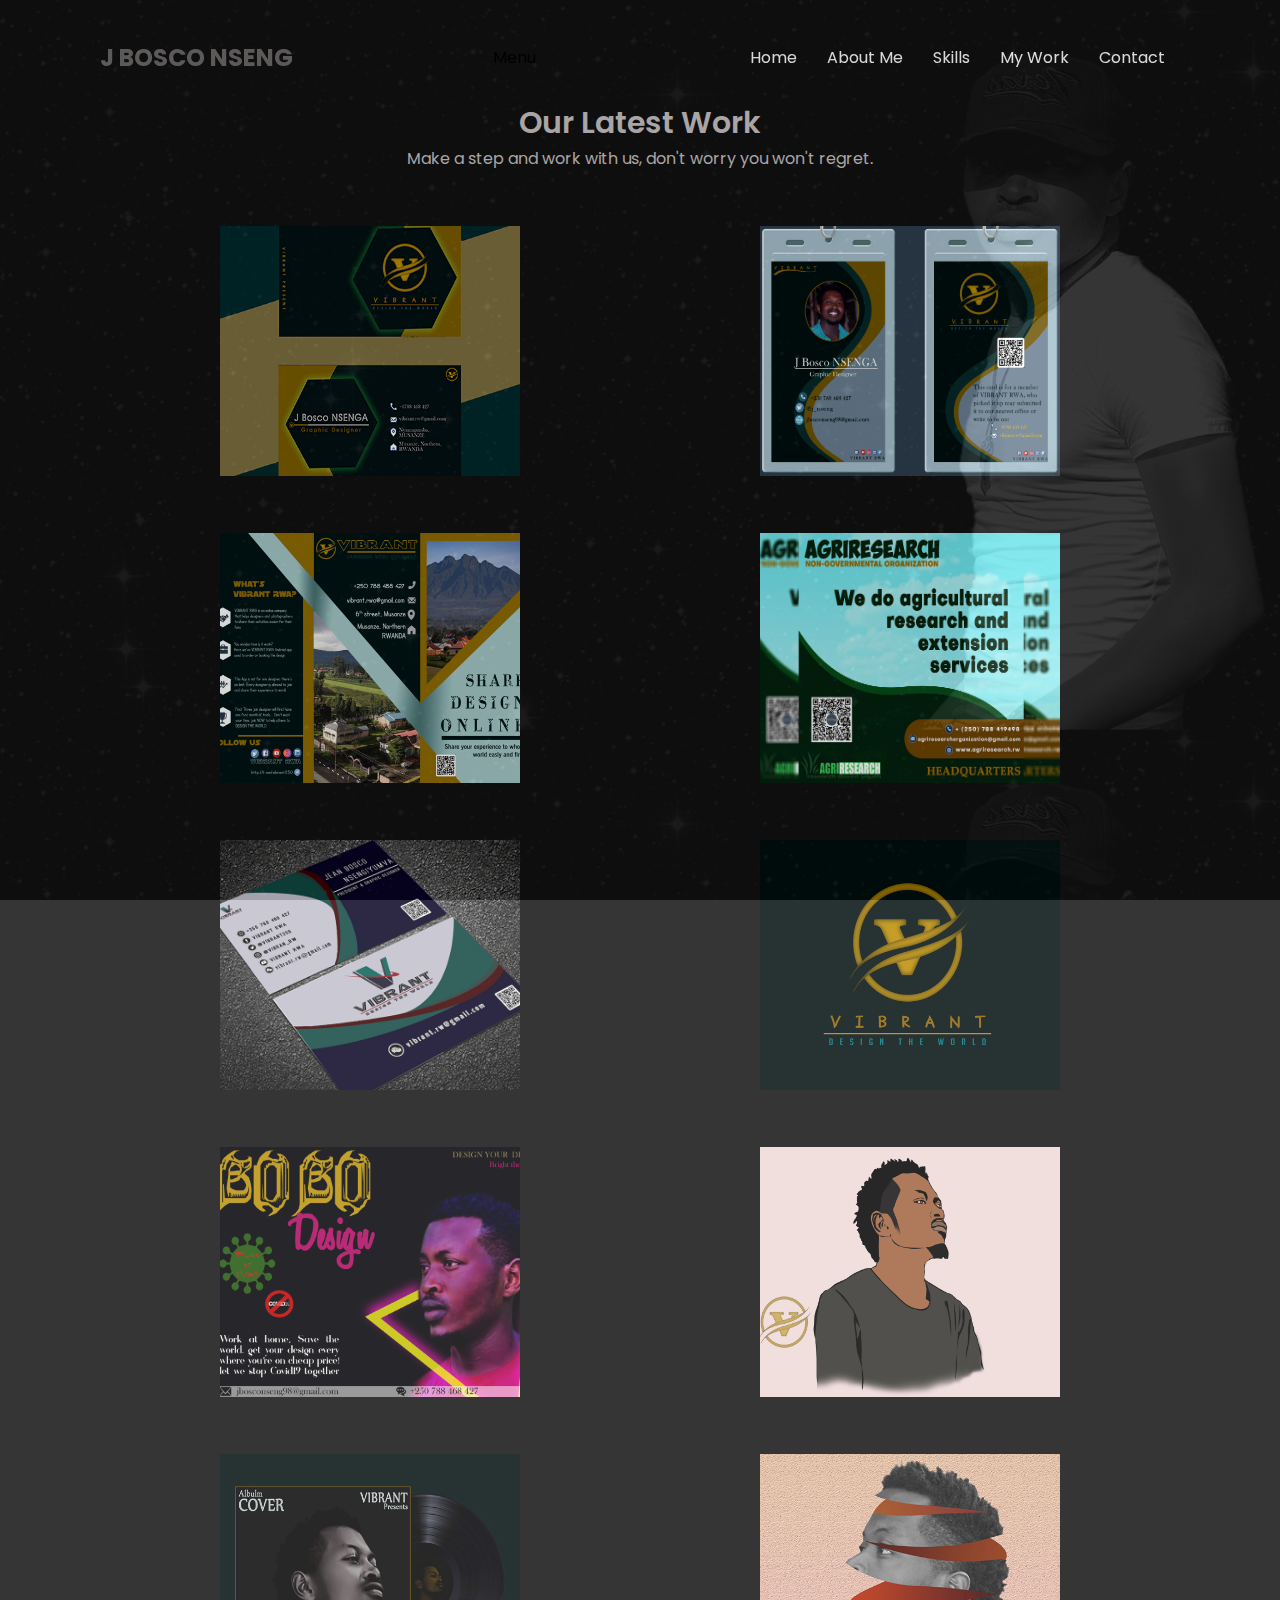
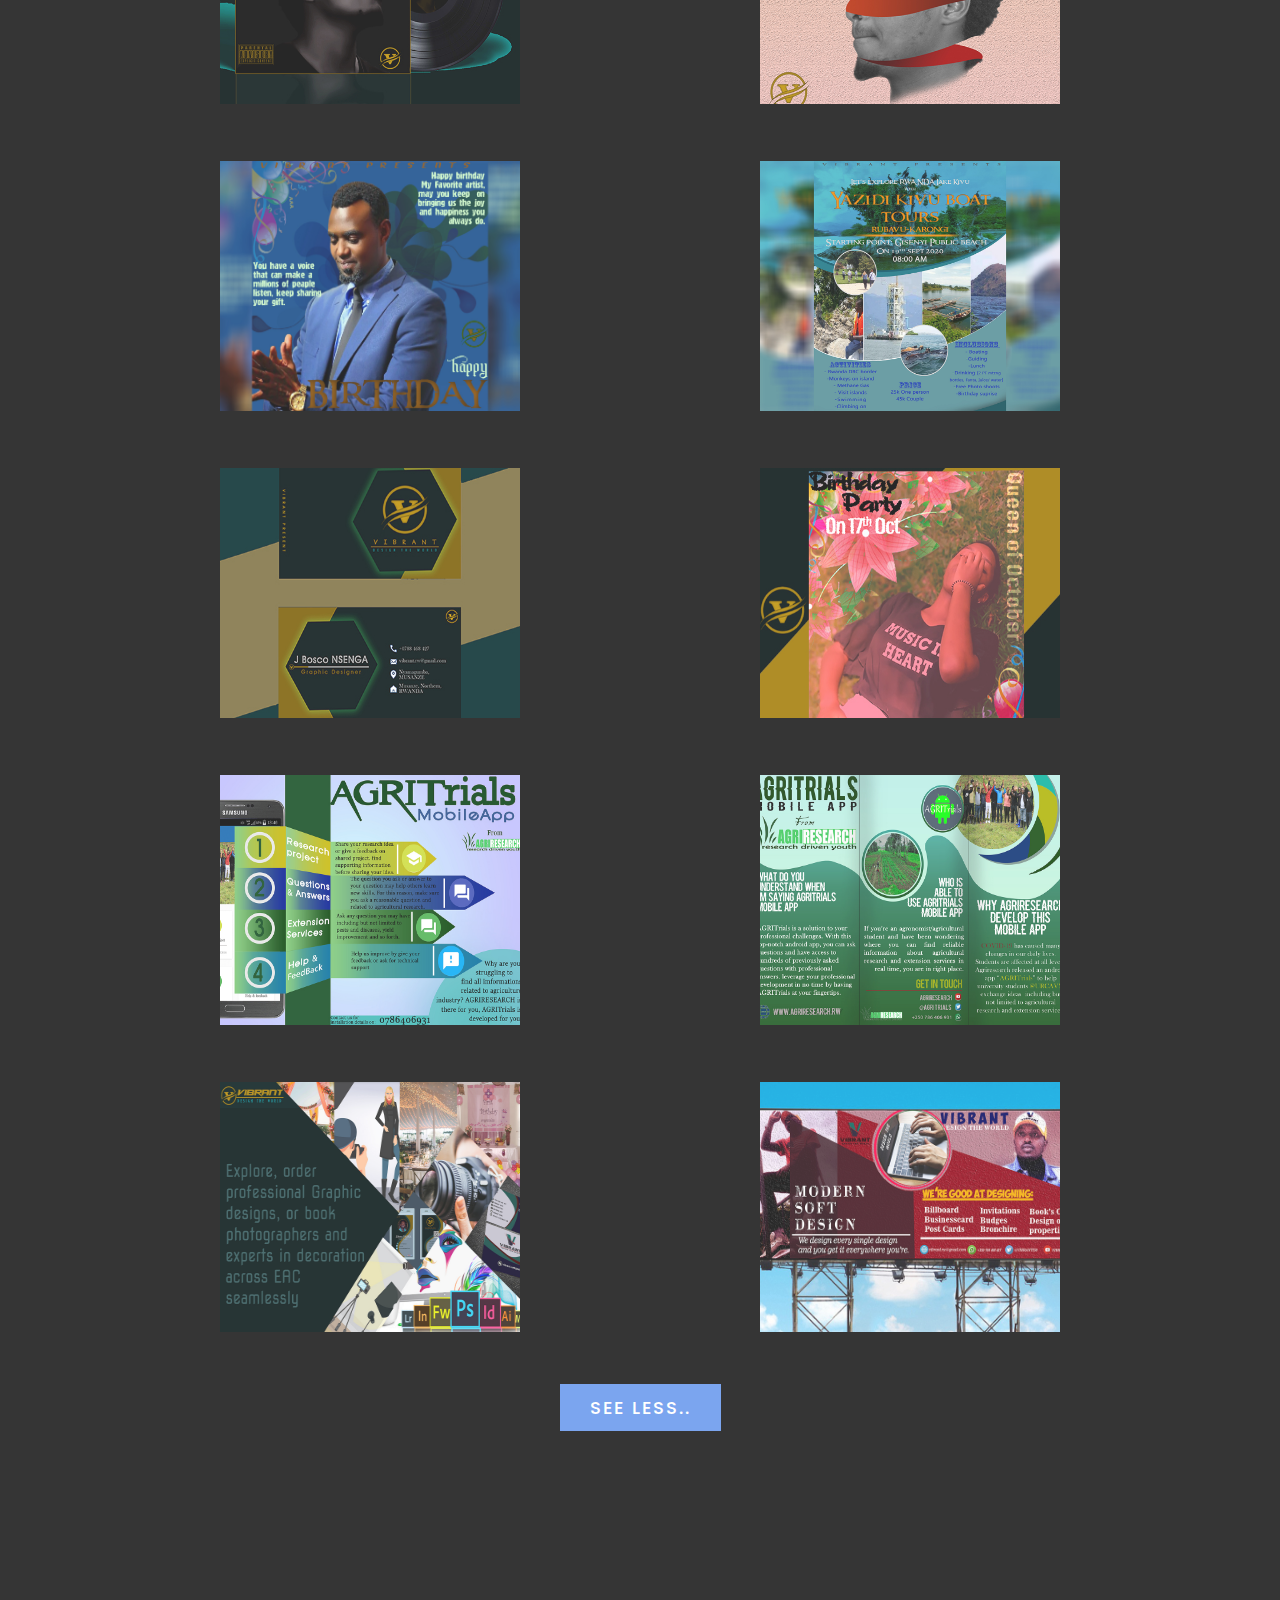
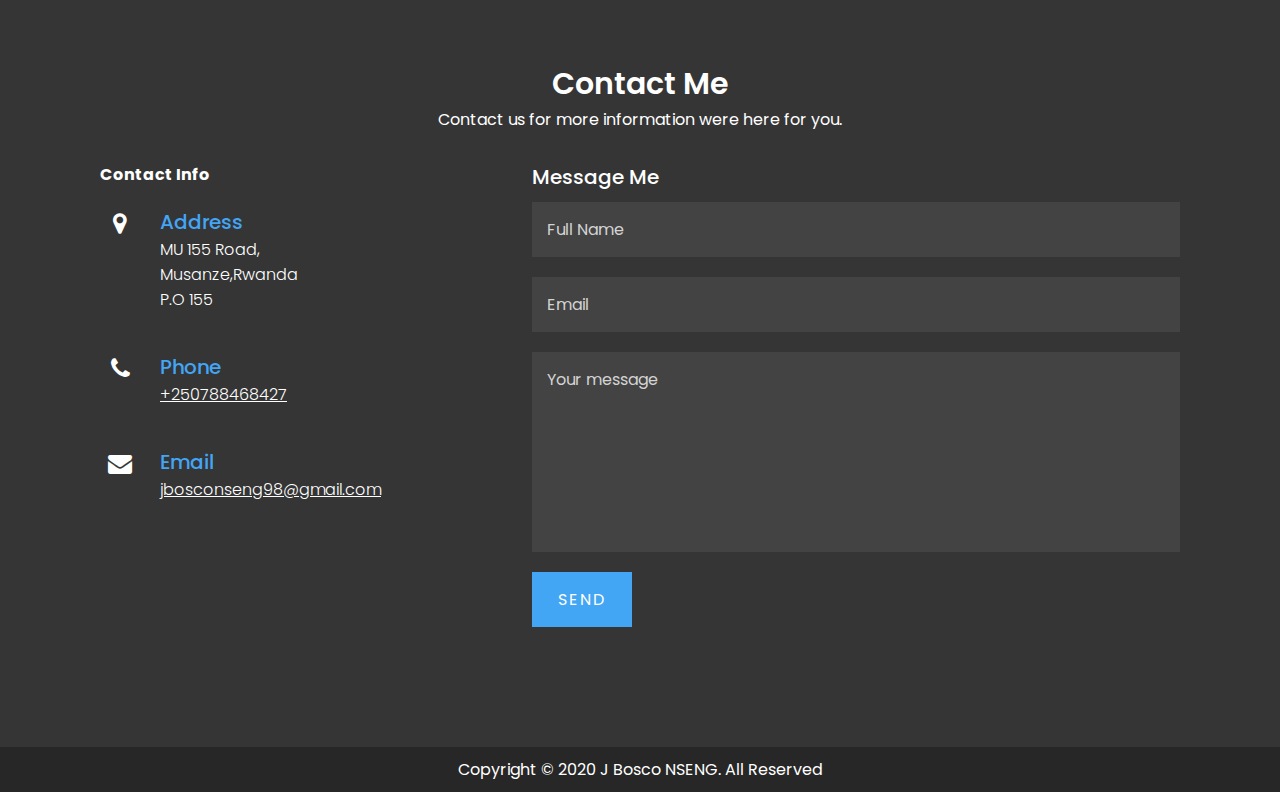
==== more.html @ 88c41217 "Add files via upload" ====
<!DOCTYPE html>
<html lang="en">
<head>
    <meta charset="UTF-8">
    <meta name="viewport" content="width=device-width, initial-scale=1.0">
    <link rel="stylesheet" href="https://stackpath.bootstrapcdn.com/font-awesome/4.7.0/css/font-awesome.min.css">
    <link rel="stylesheet" href="mystyle.css">
    <title>J Bosco Nseng</title>
</head>  

<body class="bground">
      <header>
        <a href="#" class="logo" style="opacity: 50%;">J Bosco NSENG</a>
        <div class="toggle" onclick="toggleMenu()">Menu</div>
        <ul class="menu">
          <li><a href="index.html" onclick="toggleMenu()">Home</a></li>
            <li><a href="index.html#about" onclick="toggleMenu()">About Me</a></li>
            <li><a href="index.html#skills" onclick="toggleMenu()">Skills</a></li>
            <li><a href="index.html#work" onclick="toggleMenu()">My Work</a></li>
            <li><a href="#contact" onclick="toggleMenu()">Contact</a></li>
        </ul>
    </header>
 <section class="work" id="work" style="background-color: #111;">
    <div class="heading" style="color: #c9c3c3">
        <h2>Our Latest Work</h2>
        <p>Make a step and work with us, don't worry you won't regret.</p>
    </div>
    <div class="content" align="center">
        <div class="workBx">
            <img style="width: 300px; height: 250px;" src="BCard2.jpg" >

        </div>
        <div class="workBx">
            <img style="width: 300px; height: 250px;" src="Idtemplate.jpg" >
        </div>
        <div class="workBx">
            <img style="width: 300px; height: 250px;" src="Brochure.jpg" >
        </div>
        <div class="workBx">
            <img style="width: 300px; height: 250px;" src="Final.jpg" >
        </div>
          <div class="workBx">
            <img style="width: 300px; height: 250px;" src="Cardtamplete.jpg" >
        </div>
        <div class="workBx">
            <img style="width: 300px; height: 250px;" src="Official_Logo.jpg" >
        </div>
        <div class="workBx">
            <img style="width: 300px; height: 250px;" src="Recovered.jpg" >
        </div>
        <div class="workBx">
            <img style="width: 300px; height: 250px;" src="DSC_11281.jpg" >
        </div>
          <div class="workBx">
            <img style="width: 300px; height: 250px;" src="BoBo.jpg" >
        </div>
        <div class="workBx">
            <img style="width: 300px; height: 250px;" src="face.jpg" >
        </div>
        <div class="workBx">
            <img style="width: 300px; height: 250px;" src="Kitoko.jpg" >
        </div>
        <div class="workBx">
            <img style="width: 300px; height: 250px;" src="Yazid.jpg" >
        </div>
          <div class="workBx">
            <img style="width: 300px; height: 250px;" src="BCard2.jpg" >
        </div>
        <div class="workBx">
            <img style="width: 300px; height: 250px;" src="nelly.jpg" >
        </div>
        <div class="workBx">
            <img style="width: 300px; height: 250px;" src="AgriTrials-Recovered.jpg" >
        </div>
        <div class="workBx">
            <img style="width: 300px; height: 250px;" src="Bronchire.jpg" >
        </div>
                <div class="workBx">
            <img style="width: 300px; height: 250px;" src="cover_black.jpg" >
        </div>
        <div class="workBx">
            <img style="width: 300px; height: 250px;" src="Billboard.jpg" >
        </div>
    </div>
  <div class="heading">
        <a href="index.html#work" class="btn" target="">See less..</a>
    </div>
   </section>
   
   <section class="contacts" id="contact">
    <div class="heading white">
        <h2>Contact Me</h2>
        <p>Contact us for more information were here for you.</p>
    </div>
    <div class="content">
        <div class="contactInfo">
            <p style="color: #fff;"><strong>Contact Info</strong></p>
            <div class="contactInfoBx">
              <div class="box">
                    
                <div class="icon">
                    <i class="fa fa-map-marker" aria-hidden="true"></i>
                </div>
                <div class="text">
                    <h3>Address</h3>
                    <p>MU 155 Road,<br>Musanze,Rwanda<br>P.O 155</p>
                </div>
              </div>
              <div class="box">
                <div class="icon">
                    <i class="fa fa-phone" aria-hidden="true"></i>
                </div>
                <div class="text">
                    <h3>Phone</h3>
                    <p><a style="color: #fff;" href="tel:+250788468427" target="_blank"> +250788468427</a></p>
                </div>
              </div>
              <div class="box">
                <div class="icon">
                    <i class="fa fa-envelope" aria-hidden="true"></i>
                </div>
                <div class="text">
                    <h3>Email</h3>
                    <p><a style="color: #fff;" href="mailto:jbosconseng98@gmail.com" target="_blank"> jbosconseng98@gmail.com</a></p>
                </div>

              </div>
            </div>
        </div>
        <div class="formBx">
            <form>
                <h3>Message Me</h3>
                <input type="text" name="" placeholder="Full Name">
                <input type="email" name="" placeholder="Email">
                <textarea placeholder="Your message"></textarea>
                <input type="submit" value="Send">
            </form>
        </div>
    </div>
   </section><div class="copyright">
       <p>Copyright &copy; 2020 J Bosco NSENG. All Reserved</p>
   </div>
   <script type="text/javascript">
   window.addEventListener('scroll', function(){
       var header = document.querySelector('header');
       header.classList.toggle('sticky', window.scrollY > 0);
   })
   function toggleMenu(){
   var menuToggle = document.querySelector('.toggle');
   var menu = document.querySelector('.menu');
   menuToggle.classList.toggle('active');
   menu.classList.toggle('active');
   }
</script>
</body>
</html>
---- mystyle.css ----
@import url('http://fonts.googleapis.com/css?family=poppins:200,300,400,500,600,700,800,900&display=swap');

*{
    margin: 0;
    padding: 0;
    box-sizing: border-box;
    font-family: 'poppins', sans-serif;
    scroll-behavior: smooth;
}
section{
    padding: 100px;
}
 .bground{
        background-image: url(Wallpaper.jpg);
        background-attachment: fixed;
        background-repeat: ;
        background-size: 100%;
        opacity: 85%;
    }
.banner{
    position: relative;
    min-height: 100vh;
    background: url('Wallpaper1.jpg');
    background-size: cover;
    background-position: right;
    display: flex;
    justify-content: space-between;
    align-items: right;
}

.banner h2{
    font-size: 3em;
    color: #fff;
    font-weight: 400;
    line-height: 1.5em;
}
.banner h2 span{
    font-size: 1.5em;
    font-weight: 700;
}
.banner h3{
    font-size: 1.3em;
    color: #fff;
    font-weight: 500;
}
.btn{
    position: relative;
    background: cornflowerblue;
    display: inline-block;
    color: #fff;
    margin-top: 20px;
    padding: 10px 30px;
    font-size: 18px;
    text-decoration: none;
    text-transform: uppercase;
    letter-spacing: 2px;
    font-weight: 500;
}
header{
    position: fixed;
    top: 0;
    left: 0;
    width: 100%;
    padding: 40px 100px;
    z-index: 1000;
    display: flex;
    justify-content: space-between;
    align-items: center;
    transition: 0.5s;
}
header.sticky{
    background: #fff;
    padding: 20px 100px;
    box-shadow: 0 5px 20px rgba(0,0,0,0.1);
}
header .logo{
color: #c9c3c3;
font-size: 24px;
text-transform: uppercase;
text-decoration: none;
font-weight: 700;
letter-spacing: 0px;
opacity: 70%;
}
header.sticky .logo{
    color: #011;
}
 
header ul{
    display: flex;
    position: relative;
}
header ul li{
    position: relative;
    list-style: none;
}
header ul li a{
    position: relative;
    display: inline-block;
    margin: 0 15px;
    color: #fff;
    text-decoration: none;
}
header.sticky ul li a{
    color: #111;
}
.heading h2{
    font-weight: 600;
    font-size: 30px;
}
.heading{
    width: 100%;
    text-align: center;
    margin-bottom: 30px;
    color:#c9c3c3;
}
.content{
    color: #c9c3c3;
    display: flex;
    justify-content: ;
}
.contentBx{
    padding-right: 20px;
}
.contentBx h3{
font-size: 28px;
margin-bottom: 10px;
}
.w50{
    min-width: 50%;
}
img{
    max-width: 100%;
}
.service{
    background: #111;
}
.heading.white{
    color: #fff;
}
.service .content{
    display: flex;
    justify-content: center;
    flex-wrap: wrap;
    flex-direction: row;
}
.service .content .servicesBx{
    padding: 40px 20px;
    background: #222;
    color: #fff;
    max-width: 340px;
    margin: 20px;
    text-align: center;
    transition: 0.5s;
}
.service .content .servicesBx:hover{
    background: #2196f3;

}
.service .content .servicesBx img{
    max-width: 100px;
    filter: ;
}
.service .content .servicesBx h2{
    font-size: 20px;
    font-weight: 600;
}
.work .content{
    display: flex;
    justify-content: center;
    flex-wrap: wrap;
    flex-direction: row
}
.work .content .workBx{
    width: 50%;
    padding: 25px;
}
.work .content .workBx img{
    max-width: 100%;

}

.contacts{
    background: #111;
}
.formBx{
    min-width: 60%;
}
.formBx form{
    display: flex;
    flex-direction: column;
}
.formBx form h3, .contactInfo h3{
    color: #fff;
    font-size: 20px;
    font-weight: 500;
    margin-bottom: 10px;
}

.formBx form input,
.formBx form  textarea{
    margin-bottom: 20px;
    padding: 15px;
    font-size: 16px;
    color: #fff;
    border: none;
    resize: none;
    outline: none;
    background: #222;
}
.formBx form  textarea{
    min-height: 200px;
}
.formBx form input::placeholder,
.formBx form  textarea::placeholder{
    color: #ccc;
}
.formBx form input[type='submit']{
    max-width: 100px;
    background: #2196f3;
    cursor: pointer;
    text-transform: uppercase;
    letter-spacing: 2px;
}
.contactInfo{
    min-width: 40%;
}
.contactInfoBx{
    position: relative;

}
.contactInfoBx .box{
    position: relative;
    padding: 20px 0;
    display: flex;
}
.contactInfoBx .box .icon{
    min-width: 40px;
    padding-top: 4px;
    color: #fff;
    display: flex;
    justify-content: center;
    align-content: flex-start;
    font-size: 24px;
}
.contactInfoBx .box .text{
    display: flex;
    margin-left: 20px;
    font-size: 16px;
    color: #fff;
    flex-direction: column;
    font-weight: 300;
}
.contactInfoBx .box .text h3{
    font-weight: 500;
    color: #2196f3;
    margin-bottom: 0;
}
.copyright{
    background: #000;
    color: #fff;
    text-align: center;
    padding: 10px;
}


/*-------------------------responsive-----------------------------*/
@media(max-width: 991px){
    header,
    header.sticky{
    padding: 20px 100px;
    z-index: 1000;
    }
    .menu{
        position: fixed;
        top: 75px;
        left: -100%;
        display: block;
        padding: 100px 50px;
        text-align: center;
        width: 100%;
        height: 100vh;
        background: #fff;
        transition: 0.5s;
        z-index: 999;
        border-top: 1px solid rgba(0,0,0,0.2);

    }
    .menu.active{
        left: 0;
    }
    
    header ul li a{
        color: #111;
        font-size: 24px;
        margin: 10px;
    }
    .toggle{
        width: 40px;
        height: 40px;
        background: url('menu.PNG');
        background-position: center;
        background-repeat: no-repeat;
        background-size: 35px;
        cursor: pointer;
        color: white;
        background: black;
    }
    .toggle.active{
        color:white;
        background:black;
        background: url('close.PNG');
        background-position: center;
        background-repeat: no-repeat;
        background-size: 25px;
        cursor: pointer;
    }
    header.sticky.toggle{
        filter: invert(1);
    }
    section{
        padding: 100px 50px;
    }
    .banner{
        padding: 150px 50px 100px;
    }
    .banner h2{
        font-size: 1.5em;
    }
    .banner h3{
        font-size: 1em;
    }
    .btn{
        margin-top: 10px;
        padding: 10px 20px;
        font-size: 16px;
    }
    .heading h2{
        font-size: 24px;
    }
    .contentBx h3{
        font-size:20px ;
    }
    .content{
        flex-direction: column;
    }
    .w50{
        margin-bottom: 20px;
    }
    .service .content .servicesBx{
        margin: 10px;
    }
    .work .content .workBx{
        width: 100%;
        padding: 10px;
    }
    
    .contactInfo{
        margin: 20px 0;
    }
}
@media(max-width: 600px){
    header,
    header.sticky{
    padding: 20px 20px;
    }
    .banner{
        padding: 150px 20px 100px;
    }
    section{
        padding: 100px 20px;
    }
}
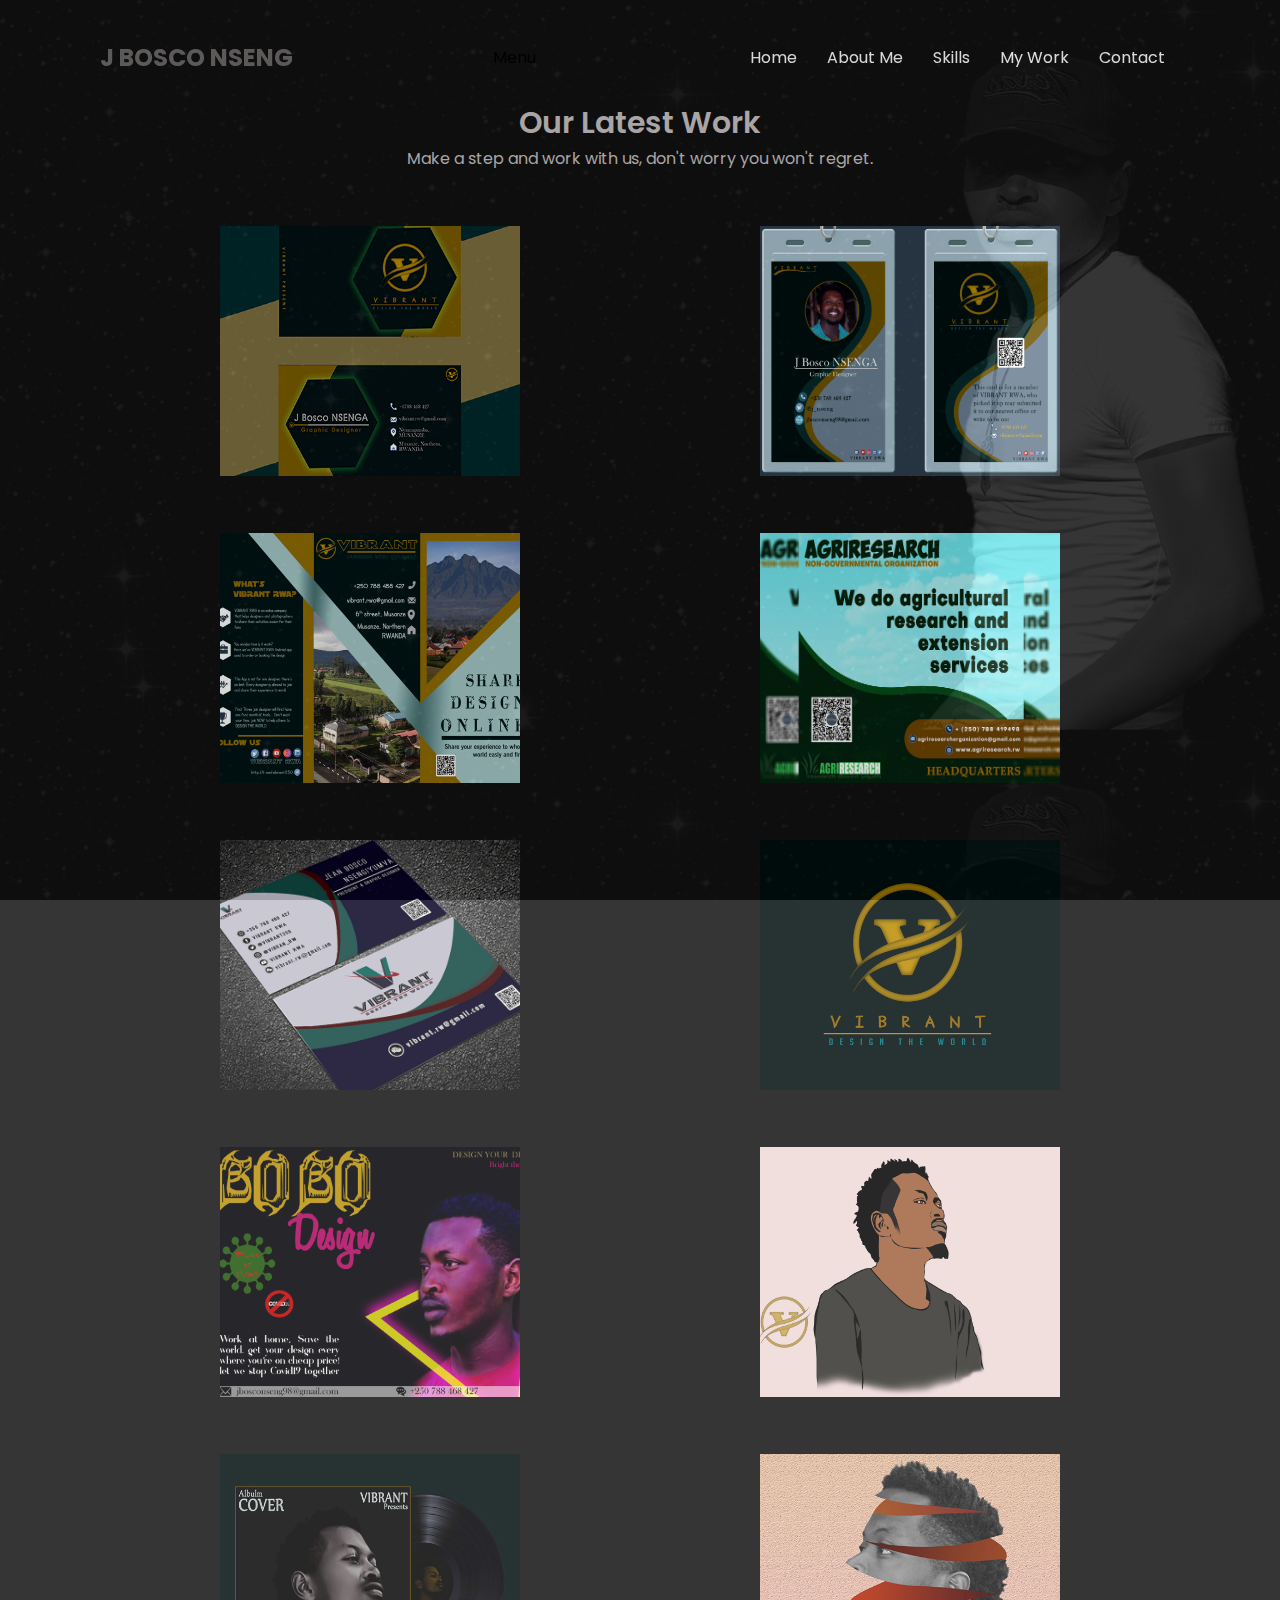
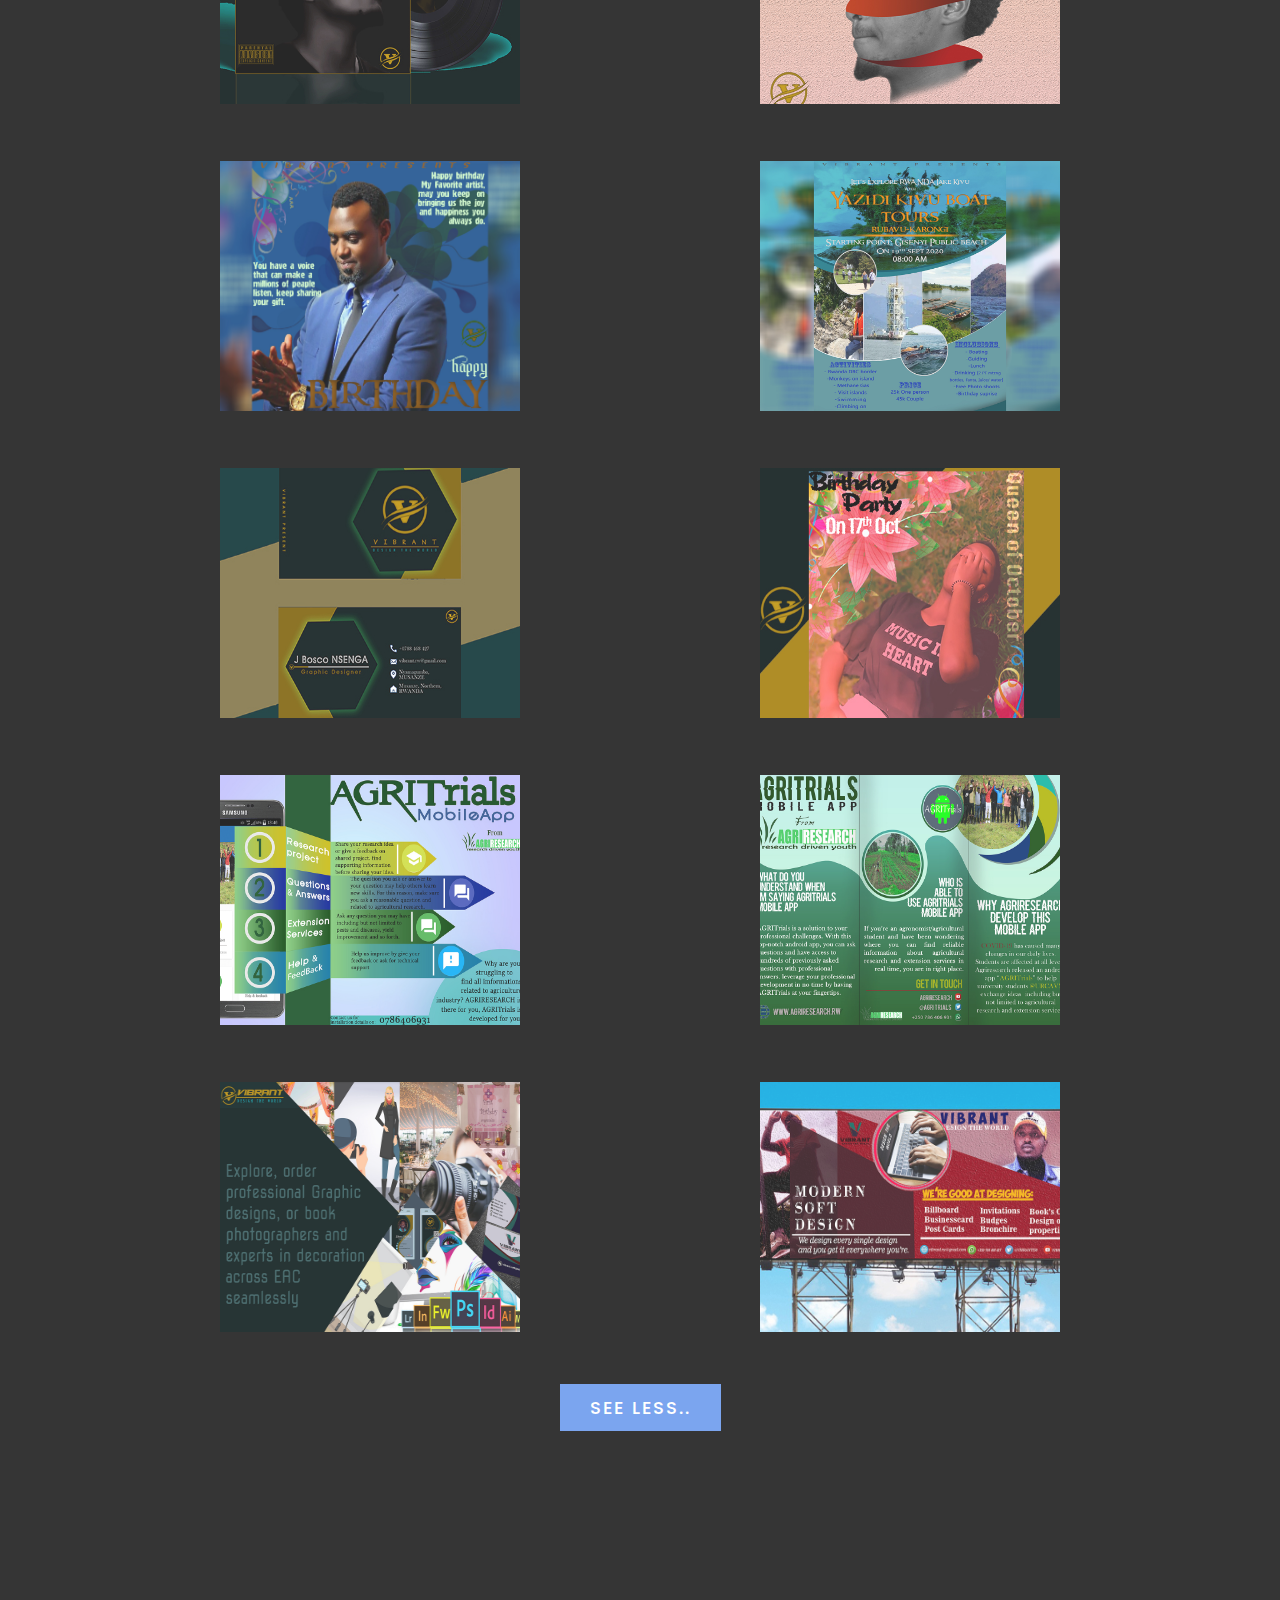
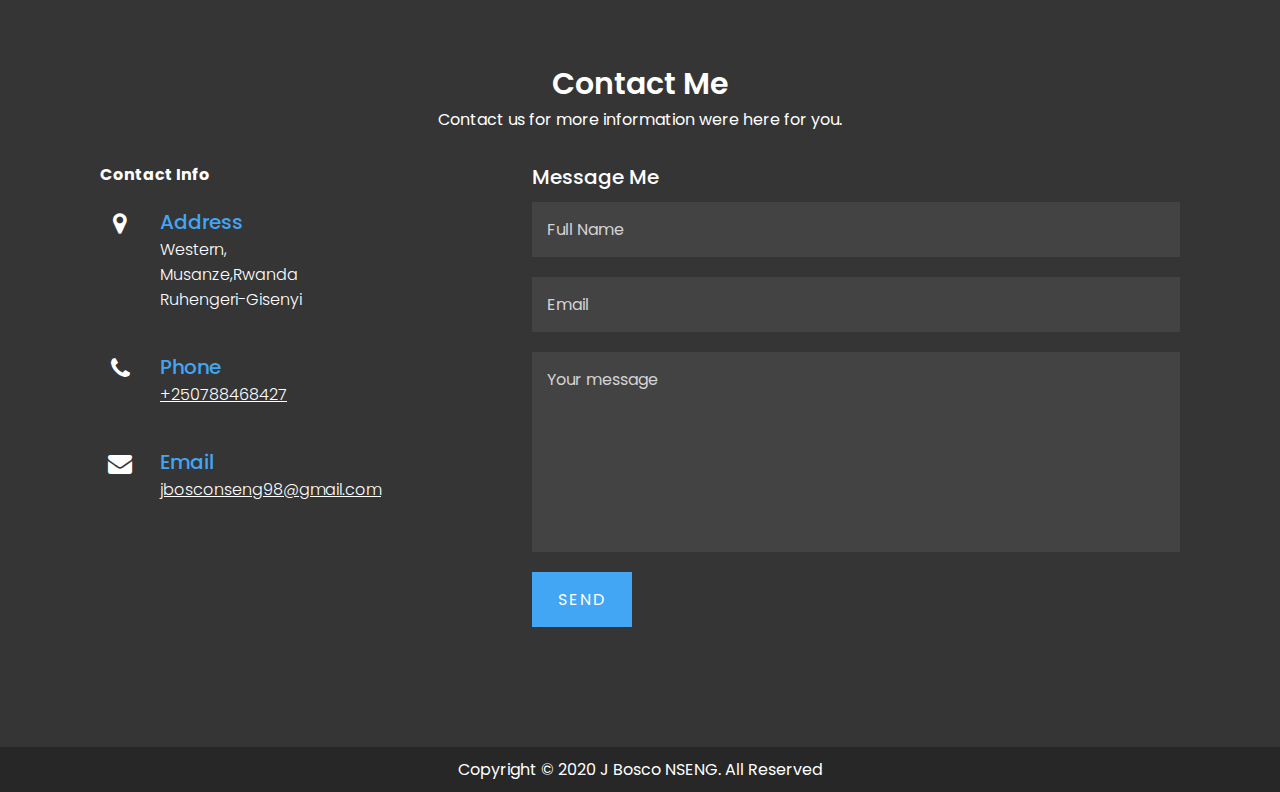
==== commit 1fb998dd: "Update more.html" ====
--- a/more.html
+++ b/more.html
@@ -103,7 +103,7 @@
                 </div>
                 <div class="text">
                     <h3>Address</h3>
-                    <p>MU 155 Road,<br>Musanze,Rwanda<br>P.O 155</p>
+                    <p>Western,<br>Musanze,Rwanda<br>Ruhengeri-Gisenyi</p>
                 </div>
               </div>
               <div class="box">
@@ -153,4 +153,4 @@
    }
 </script>
 </body>
-</html>+</html>
